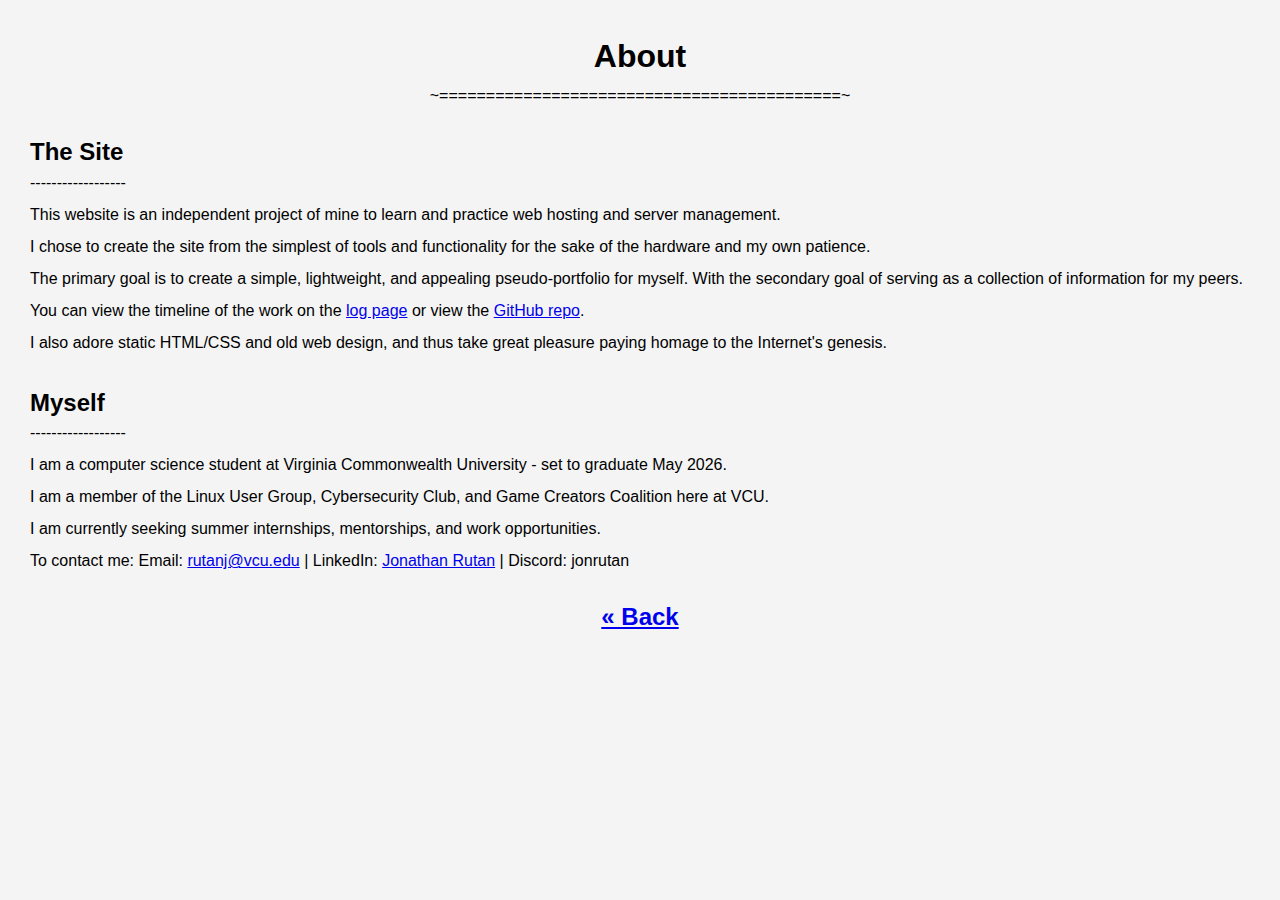
==== level2/About.html @ 340fbf61 "new 3" ====
<!DOCTYPE html PUBLIC "-//W3C//DTD XHTML 1.0 Strict//EN" "http://www.w3.org/TR/xhtml1/DTD/xhtml1-strict.dtd">
<html xmlns:"https://www.w3.org/1999/xhtml/" xml:lang="en" lang:"en">
<head>
    <meta charset="UTF-8">
    <meta name="viewport" content="width=device-width, initial-scale=1.0">
    <title>jfelix - about</title>
    <link rel="stylesheet" href="../styles.css">
</head>
<span>
<body>
    <header>
        <h1>About</h1>
		<p>~===========================================~</p>
    </header>
	<h2>The Site</h2>
	<p>------------------</p>
	<p>This website is an independent project of mine to learn and practice web hosting and server management.</p>
	<p>I chose to create the site from the simplest of tools and functionality for the sake of the hardware and my own patience.</p>
	<p>The primary goal is to create a simple, lightweight, and appealing pseudo-portfolio for myself. With the secondary goal of serving as a collection of information for my peers.</p>
	<p>You can view the timeline of the work on the <a href="log.html">log page</a> or view the <a href="https://www.github.com/jonfrutan/jfelix">GitHub repo</a>.</p>
	<p>I also adore static HTML/CSS and old web design, and thus take great pleasure paying homage to the Internet's genesis.</p>
	<h2 style="margin-top: 50px;">Myself</h2>
	<p>------------------</p>
	<p>I am a computer science student at Virginia Commonwealth University - set to graduate May 2026.</p>
	<p>I am a member of the Linux User Group, Cybersecurity Club, and Game Creators Coalition here at VCU.</p>
	<p>I am currently seeking summer internships, mentorships, and work opportunities.</p>
	<p>To contact me: Email: <a href="mailto:rutanj@vcu.edu">rutanj@vcu.edu</a> | LinkedIn: <a href="https://www.linkedin.com/in/jonathanrutan">Jonathan Rutan</a> | Discord: jonrutan
	<footer>
	<h2><a href="../index.html">« Back</a></h2>
	</footer>
</body>
</span>
</html>
---- styles.css ----
body {
    font-family: Arial, sans-serif;
    margin: 30px;
    background-color: #f4f4f4;
    line-height: 1;
}

h2 {
	font-size: 1.5em;
	line-height: .2;
}

header {
    padding: 10px;
    text-align: center;
}

h1 {
    margin: 0;
}

intro {
	padding: 0;
    
}

.my-list {
	line-height: 1.5;
}

.ascii {
	line-height: 1;
}

footer {
    padding: 10px;
    text-align: center;

}
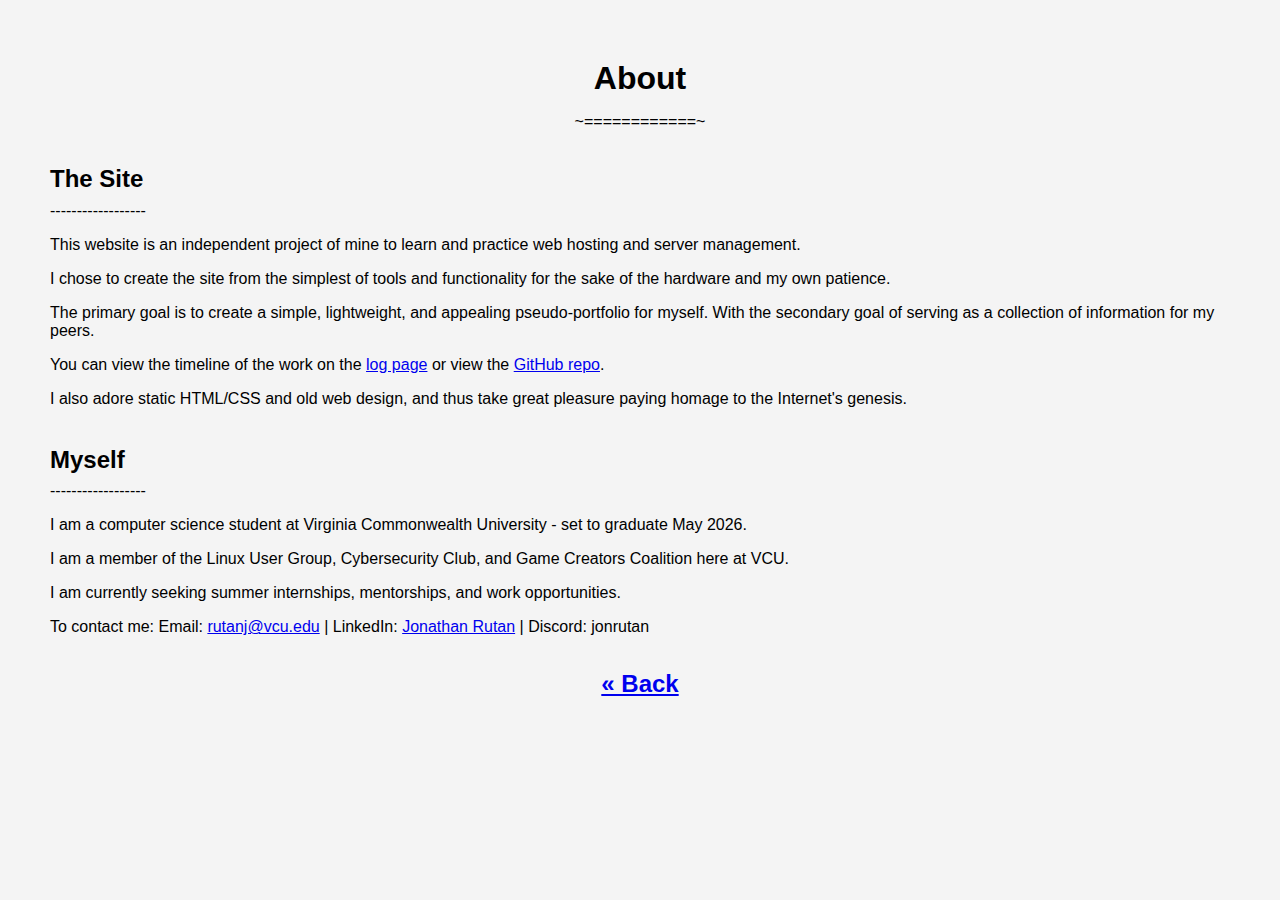
==== commit 6a40e0c3: "Beginning processes of making mobile/desktop compatibility" ====
--- a/level2/About.html
+++ b/level2/About.html
@@ -7,17 +7,17 @@
     <link rel="stylesheet" href="../styles.css">
 </head>
 <span>
-<body>
+<body class="container">
     <header>
         <h1>About</h1>
-		<p>~===========================================~</p>
+		<p>~============~</p>
     </header>
 	<h2>The Site</h2>
 	<p>------------------</p>
 	<p>This website is an independent project of mine to learn and practice web hosting and server management.</p>
 	<p>I chose to create the site from the simplest of tools and functionality for the sake of the hardware and my own patience.</p>
 	<p>The primary goal is to create a simple, lightweight, and appealing pseudo-portfolio for myself. With the secondary goal of serving as a collection of information for my peers.</p>
-	<p>You can view the timeline of the work on the <a href="log.html">log page</a> or view the <a href="https://www.github.com/jonfrutan/jfelix">GitHub repo</a>.</p>
+	<p>You can view the timeline of the work on the <a href="Log.html">log page</a> or view the <a href="https://www.github.com/jonfrutan/jfelix">GitHub repo</a>.</p>
 	<p>I also adore static HTML/CSS and old web design, and thus take great pleasure paying homage to the Internet's genesis.</p>
 	<h2 style="margin-top: 50px;">Myself</h2>
 	<p>------------------</p>
--- a/styles.css
+++ b/styles.css
@@ -1,8 +1,25 @@
 body {
     font-family: Arial, sans-serif;
-    margin: 30px;
+    margin: 50px;
     background-color: #f4f4f4;
+	font-size: 18px
     line-height: 1;
+}
+
+.container {
+	display: flex;
+	justify-content: center;
+	/*align-items: center; */
+}
+
+@media (min-width: 768px) {
+	body {
+	}
+}
+
+@media (min-width: 1024px) {
+	body {
+	}
 }
 
 h2 {
@@ -29,7 +46,7 @@
 }
 
 .ascii {
-	line-height: 1;
+	line-height: .95;
 }
 
 footer {
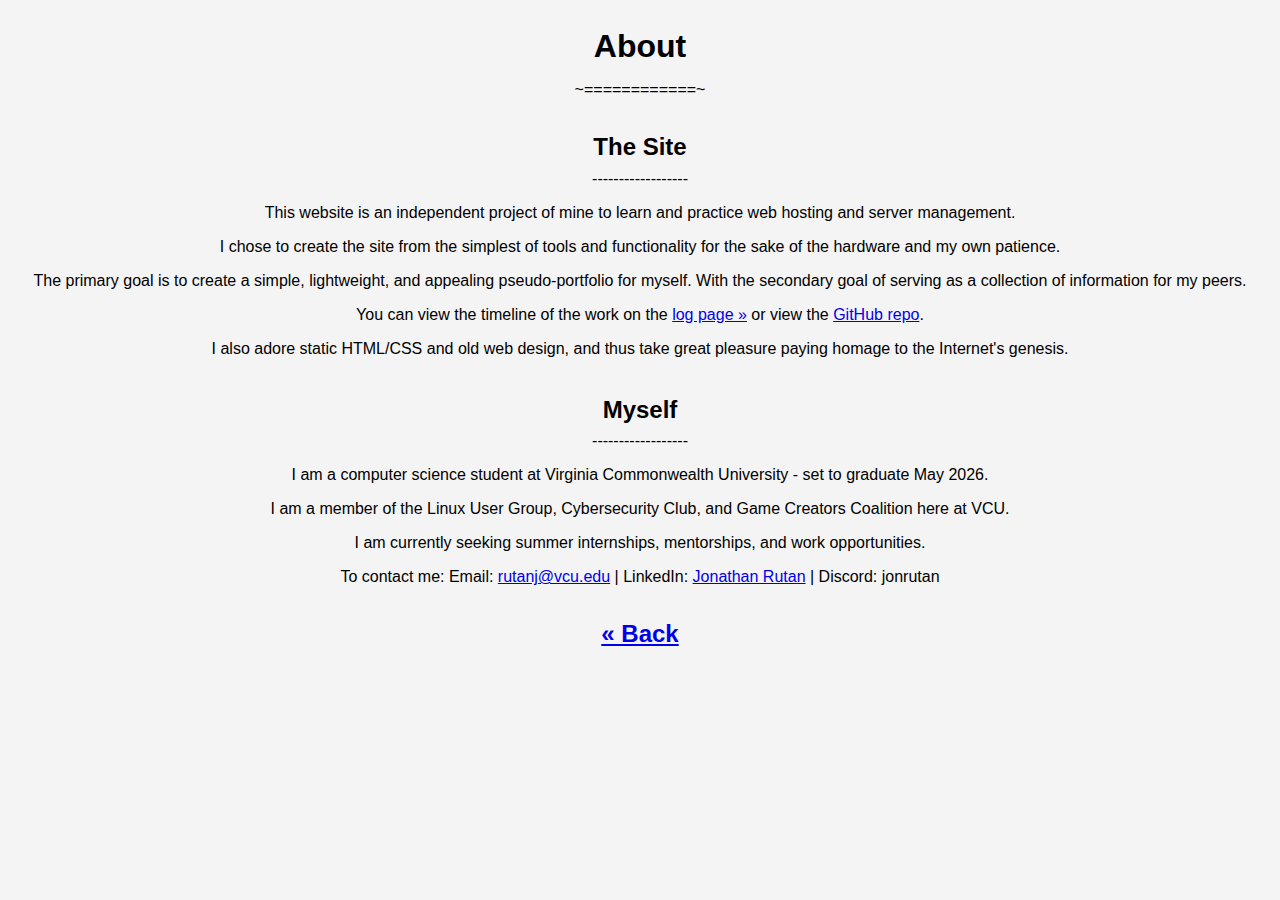
==== commit 21ee816c: "2" ====
--- a/level2/About.html
+++ b/level2/About.html
@@ -17,7 +17,7 @@
 	<p>This website is an independent project of mine to learn and practice web hosting and server management.</p>
 	<p>I chose to create the site from the simplest of tools and functionality for the sake of the hardware and my own patience.</p>
 	<p>The primary goal is to create a simple, lightweight, and appealing pseudo-portfolio for myself. With the secondary goal of serving as a collection of information for my peers.</p>
-	<p>You can view the timeline of the work on the <a href="Log.html">log page</a> or view the <a href="https://www.github.com/jonfrutan/jfelix">GitHub repo</a>.</p>
+	<p>You can view the timeline of the work on the <a href="Log.html">log page »</a> or view the <a href="https://www.github.com/jonfrutan/jfelix">GitHub repo</a>.</p>
 	<p>I also adore static HTML/CSS and old web design, and thus take great pleasure paying homage to the Internet's genesis.</p>
 	<h2 style="margin-top: 50px;">Myself</h2>
 	<p>------------------</p>
--- a/styles.css
+++ b/styles.css
@@ -1,27 +1,28 @@
 body {
     font-family: Arial, sans-serif;
-    margin: 50px;
-    background-color: #f4f4f4;
-	font-size: 18px
-    line-height: 1;
+	background-color: #f4f4f4;	
 }
 
-.container {
-	display: flex;
-	justify-content: center;
-	/*align-items: center; */
-}
-
-@media (min-width: 768px) {
+@media (min-width: 600px) {
 	body {
+		padding: 10px;
+		max-width: none;
 	}
 }
 
+main {
+	
+}
+
+.center {
+	text-align: center;
+}
+/*
 @media (min-width: 1024px) {
 	body {
 	}
 }
-
+*/
 h2 {
 	font-size: 1.5em;
 	line-height: .2;
@@ -41,6 +42,22 @@
     
 }
 
+footer {
+    padding: 10px;
+    text-align: center;
+
+}
+
+.container {
+	text-align: center;
+	/* align-items: center; */
+}
+
+.container pre {
+	display: inline-block;
+	text-align: left;
+}
+
 .my-list {
 	line-height: 1.5;
 }
@@ -49,8 +66,6 @@
 	line-height: .95;
 }
 
-footer {
-    padding: 10px;
-    text-align: center;
-
-}
+.static-bottom-center {
+	
+}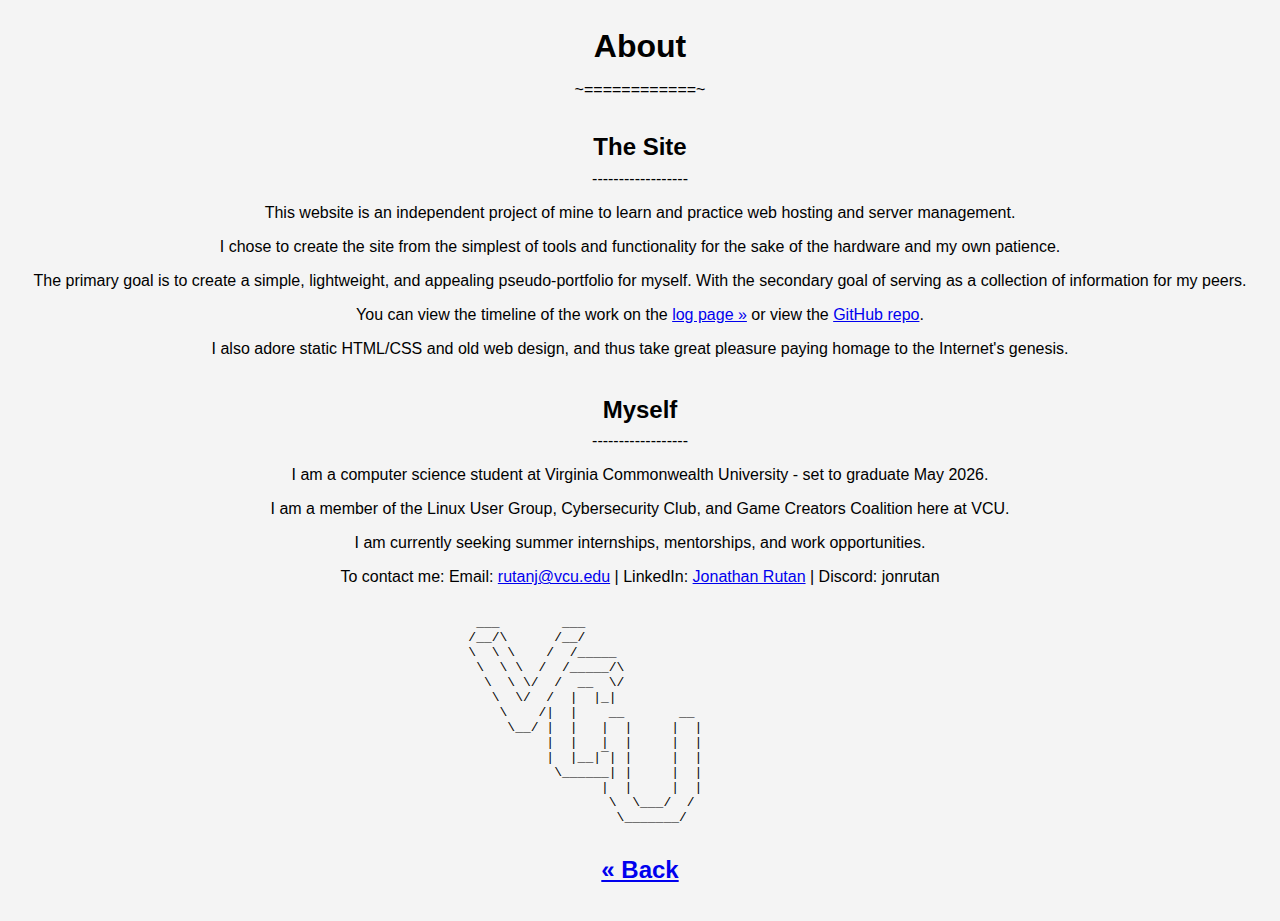
==== commit 61de42b0: "4" ====
--- a/level2/About.html
+++ b/level2/About.html
@@ -25,9 +25,27 @@
 	<p>I am a member of the Linux User Group, Cybersecurity Club, and Game Creators Coalition here at VCU.</p>
 	<p>I am currently seeking summer internships, mentorships, and work opportunities.</p>
 	<p>To contact me: Email: <a href="mailto:rutanj@vcu.edu">rutanj@vcu.edu</a> | LinkedIn: <a href="https://www.linkedin.com/in/jonathanrutan">Jonathan Rutan</a> | Discord: jonrutan
-	<footer>
-	<h2><a href="../index.html">« Back</a></h2>
-	</footer>
+<div class="container">
+<pre class="ascii, center">
+ ___        ___
+/__/\      /__/                         
+\  \ \    /  /_____                         
+ \  \ \  /  /_____/\               
+  \  \ \/  /  __  \/              
+   \  \/  /  |  |_|            
+    \    /|  |    __       __ 
+     \__/ |  |   |  |     |  | 
+          |  |   |  |     |  |  
+          |  |__|¯| |     |  | 
+           \______| |     |  |
+                 |  |     |  |
+                  \  \___/  /  
+                   \_______/ 
+</pre>
+</div>
+<footer>
+<h2><a href="../index.html">« Back</a></h2>
+</footer>
 </body>
 </span>
 </html>
--- a/styles.css
+++ b/styles.css
@@ -64,6 +64,8 @@
 
 .ascii {
 	line-height: .95;
+	font-family: monospace;
+	white-space: pre;
 }
 
 .static-bottom-center {
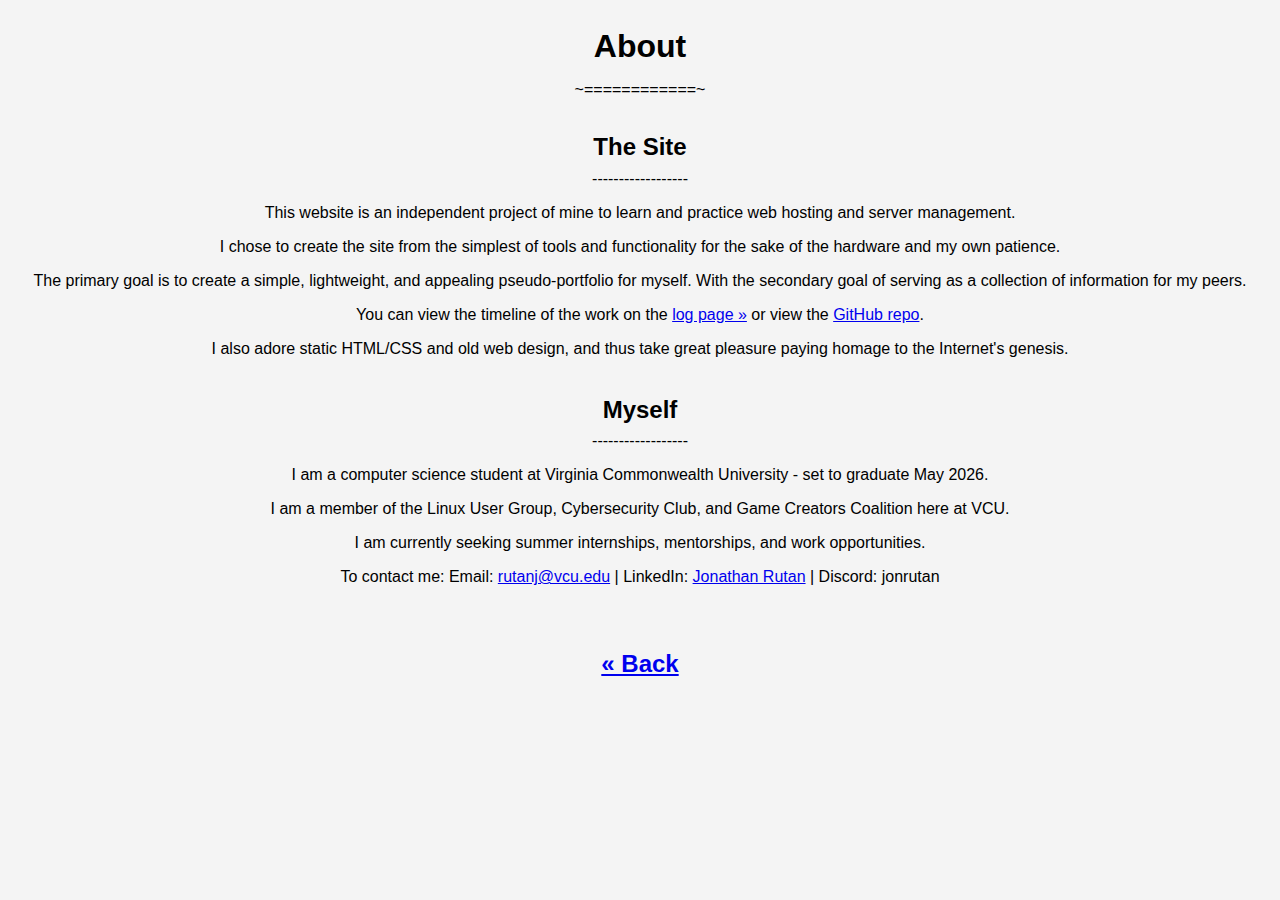
==== commit 83921ced: "changed a bit of stuff" ====
--- a/level2/About.html
+++ b/level2/About.html
@@ -27,20 +27,6 @@
 	<p>To contact me: Email: <a href="mailto:rutanj@vcu.edu">rutanj@vcu.edu</a> | LinkedIn: <a href="https://www.linkedin.com/in/jonathanrutan">Jonathan Rutan</a> | Discord: jonrutan
 <div class="container">
 <pre class="ascii, center">
- ___        ___
-/__/\      /__/                         
-\  \ \    /  /_____                         
- \  \ \  /  /_____/\               
-  \  \ \/  /  __  \/              
-   \  \/  /  |  |_|            
-    \    /|  |    __       __ 
-     \__/ |  |   |  |     |  | 
-          |  |   |  |     |  |  
-          |  |__|¯| |     |  | 
-           \______| |     |  |
-                 |  |     |  |
-                  \  \___/  /  
-                   \_______/ 
 </pre>
 </div>
 <footer>
--- a/styles.css
+++ b/styles.css
@@ -12,6 +12,11 @@
 
 main {
 	
+}
+
+ul {
+	display: inline-block;
+	text-align: left;
 }
 
 .center {
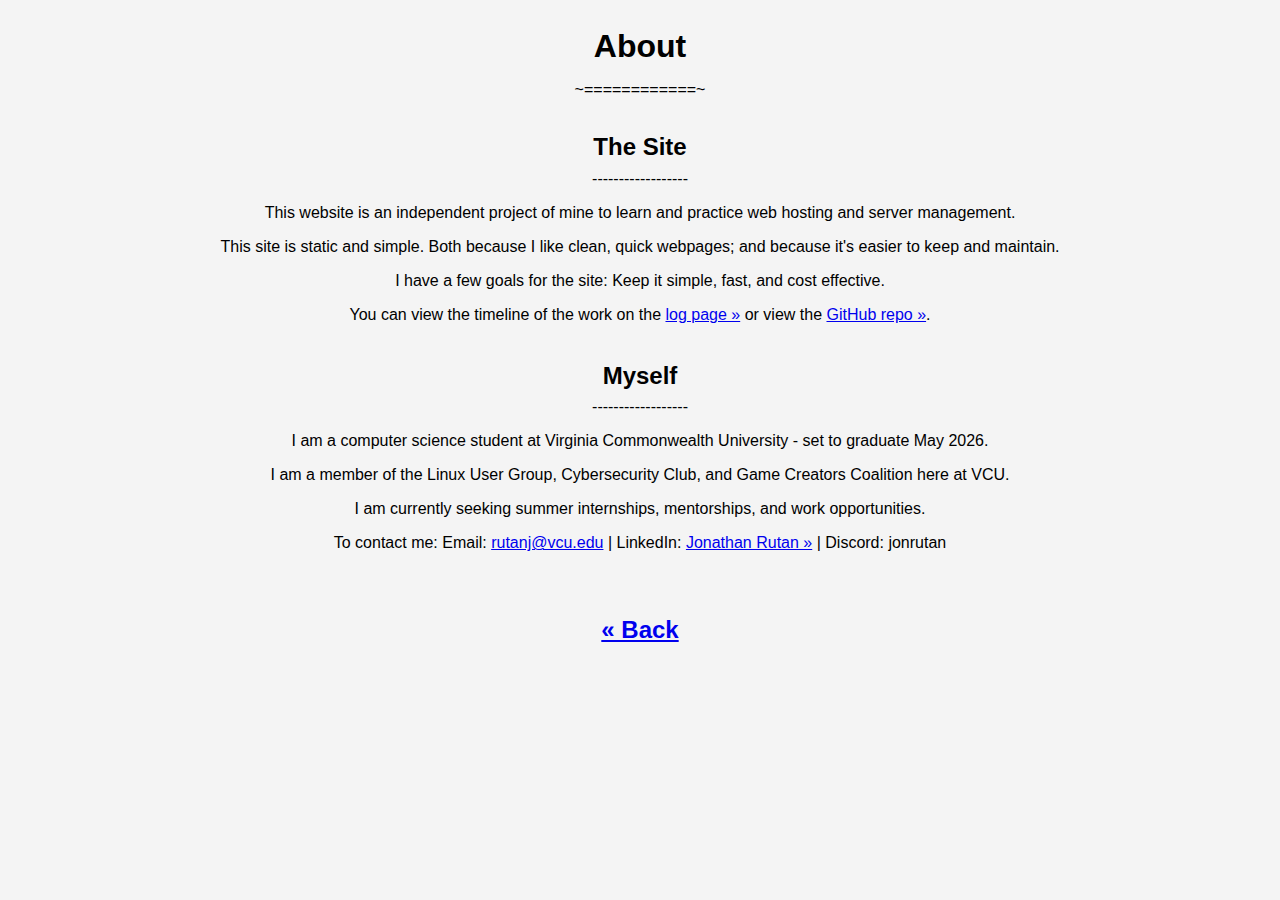
==== commit 3a4bbaa1: "general html updates" ====
--- a/level2/About.html
+++ b/level2/About.html
@@ -15,16 +15,15 @@
 	<h2>The Site</h2>
 	<p>------------------</p>
 	<p>This website is an independent project of mine to learn and practice web hosting and server management.</p>
-	<p>I chose to create the site from the simplest of tools and functionality for the sake of the hardware and my own patience.</p>
-	<p>The primary goal is to create a simple, lightweight, and appealing pseudo-portfolio for myself. With the secondary goal of serving as a collection of information for my peers.</p>
-	<p>You can view the timeline of the work on the <a href="Log.html">log page »</a> or view the <a href="https://www.github.com/jonfrutan/jfelix">GitHub repo</a>.</p>
-	<p>I also adore static HTML/CSS and old web design, and thus take great pleasure paying homage to the Internet's genesis.</p>
+	<p>This site is static and simple. Both because I like clean, quick webpages; and because it's easier to keep and maintain.</p>
+	<p>I have a few goals for the site: Keep it simple, fast, and cost effective.</p>
+	<p>You can view the timeline of the work on the <a href="Log.html">log page »</a> or view the <a href="https://www.github.com/jonfrutan/jfelix">GitHub repo »</a>.</p>
 	<h2 style="margin-top: 50px;">Myself</h2>
 	<p>------------------</p>
 	<p>I am a computer science student at Virginia Commonwealth University - set to graduate May 2026.</p>
 	<p>I am a member of the Linux User Group, Cybersecurity Club, and Game Creators Coalition here at VCU.</p>
 	<p>I am currently seeking summer internships, mentorships, and work opportunities.</p>
-	<p>To contact me: Email: <a href="mailto:rutanj@vcu.edu">rutanj@vcu.edu</a> | LinkedIn: <a href="https://www.linkedin.com/in/jonathanrutan">Jonathan Rutan</a> | Discord: jonrutan
+	<p>To contact me: Email: <a href="mailto:rutanj@vcu.edu">rutanj@vcu.edu</a> | LinkedIn: <a href="https://www.linkedin.com/in/jonathanrutan">Jonathan Rutan »</a> | Discord: jonrutan
 <div class="container">
 <pre class="ascii, center">
 </pre>
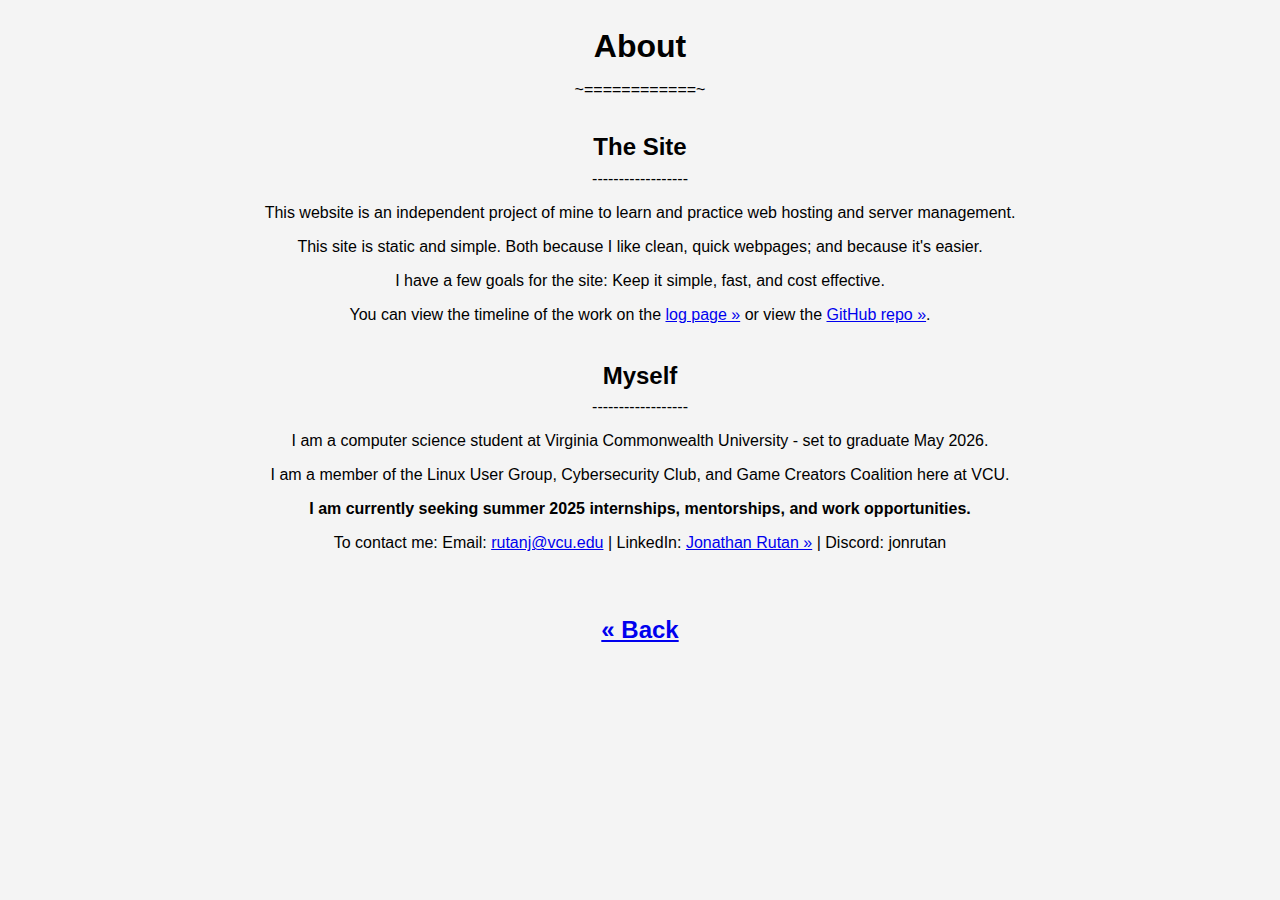
==== commit 11bb939c: "added some new pages to be worked on" ====
--- a/level2/About.html
+++ b/level2/About.html
@@ -15,14 +15,15 @@
 	<h2>The Site</h2>
 	<p>------------------</p>
 	<p>This website is an independent project of mine to learn and practice web hosting and server management.</p>
-	<p>This site is static and simple. Both because I like clean, quick webpages; and because it's easier to keep and maintain.</p>
+	<p>This site is static and simple. Both because I like clean, quick webpages; and because it's easier.</p>
 	<p>I have a few goals for the site: Keep it simple, fast, and cost effective.</p>
 	<p>You can view the timeline of the work on the <a href="Log.html">log page »</a> or view the <a href="https://www.github.com/jonfrutan/jfelix">GitHub repo »</a>.</p>
 	<h2 style="margin-top: 50px;">Myself</h2>
 	<p>------------------</p>
 	<p>I am a computer science student at Virginia Commonwealth University - set to graduate May 2026.</p>
 	<p>I am a member of the Linux User Group, Cybersecurity Club, and Game Creators Coalition here at VCU.</p>
-	<p>I am currently seeking summer internships, mentorships, and work opportunities.</p>
+	<p></p>
+	<p><b>I am currently seeking summer 2025 internships, mentorships, and work opportunities.</b></p>
 	<p>To contact me: Email: <a href="mailto:rutanj@vcu.edu">rutanj@vcu.edu</a> | LinkedIn: <a href="https://www.linkedin.com/in/jonathanrutan">Jonathan Rutan »</a> | Discord: jonrutan
 <div class="container">
 <pre class="ascii, center">
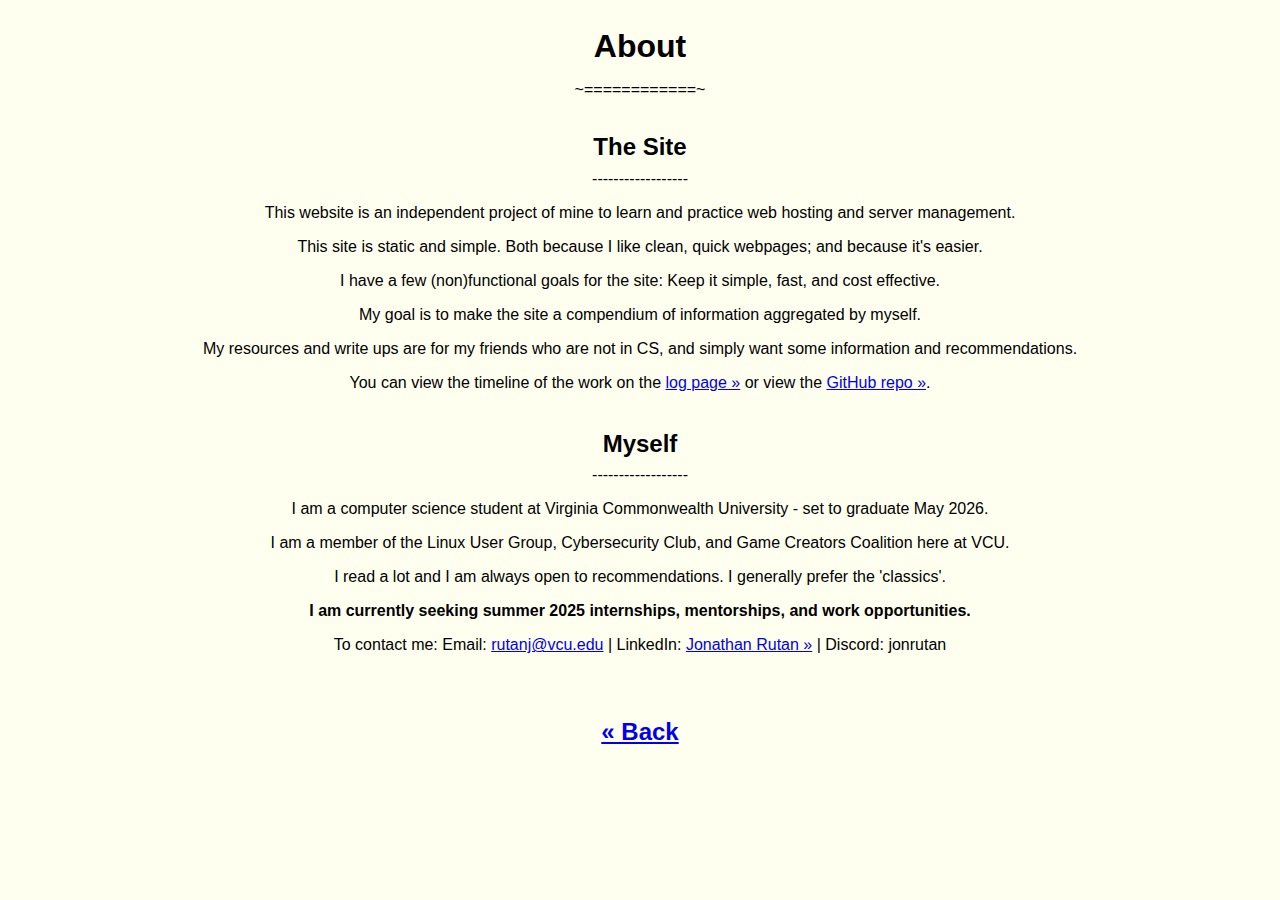
==== commit dd57adb7: "changes" ====
--- a/level2/About.html
+++ b/level2/About.html
@@ -7,7 +7,7 @@
     <link rel="stylesheet" href="../styles.css">
 </head>
 <span>
-<body class="container">
+<body class="leveltwo">
     <header>
         <h1>About</h1>
 		<p>~============~</p>
@@ -16,13 +16,15 @@
 	<p>------------------</p>
 	<p>This website is an independent project of mine to learn and practice web hosting and server management.</p>
 	<p>This site is static and simple. Both because I like clean, quick webpages; and because it's easier.</p>
-	<p>I have a few goals for the site: Keep it simple, fast, and cost effective.</p>
+	<p>I have a few (non)functional goals for the site: Keep it simple, fast, and cost effective.</p>
+	<p>My goal is to make the site a compendium of information aggregated by myself.</p>
+	<p>My resources and write ups are for my friends who are not in CS, and simply want some information and recommendations.</p>
 	<p>You can view the timeline of the work on the <a href="Log.html">log page »</a> or view the <a href="https://www.github.com/jonfrutan/jfelix">GitHub repo »</a>.</p>
 	<h2 style="margin-top: 50px;">Myself</h2>
 	<p>------------------</p>
 	<p>I am a computer science student at Virginia Commonwealth University - set to graduate May 2026.</p>
 	<p>I am a member of the Linux User Group, Cybersecurity Club, and Game Creators Coalition here at VCU.</p>
-	<p></p>
+	<p>I read a lot and I am always open to recommendations. I generally prefer the 'classics'.</p>
 	<p><b>I am currently seeking summer 2025 internships, mentorships, and work opportunities.</b></p>
 	<p>To contact me: Email: <a href="mailto:rutanj@vcu.edu">rutanj@vcu.edu</a> | LinkedIn: <a href="https://www.linkedin.com/in/jonathanrutan">Jonathan Rutan »</a> | Discord: jonrutan
 <div class="container">
--- a/styles.css
+++ b/styles.css
@@ -1,6 +1,6 @@
 body {
     font-family: Arial, sans-serif;
-	background-color: #f4f4f4;	
+	background-color: #FFFAF0;	
 }
 
 @media (min-width: 600px) {
@@ -73,6 +73,11 @@
 	white-space: pre;
 }
 
+.leveltwo {
+	background-color: #FFFFF0;
+	text-align: center;
+}
+
 .static-bottom-center {
 	
 }